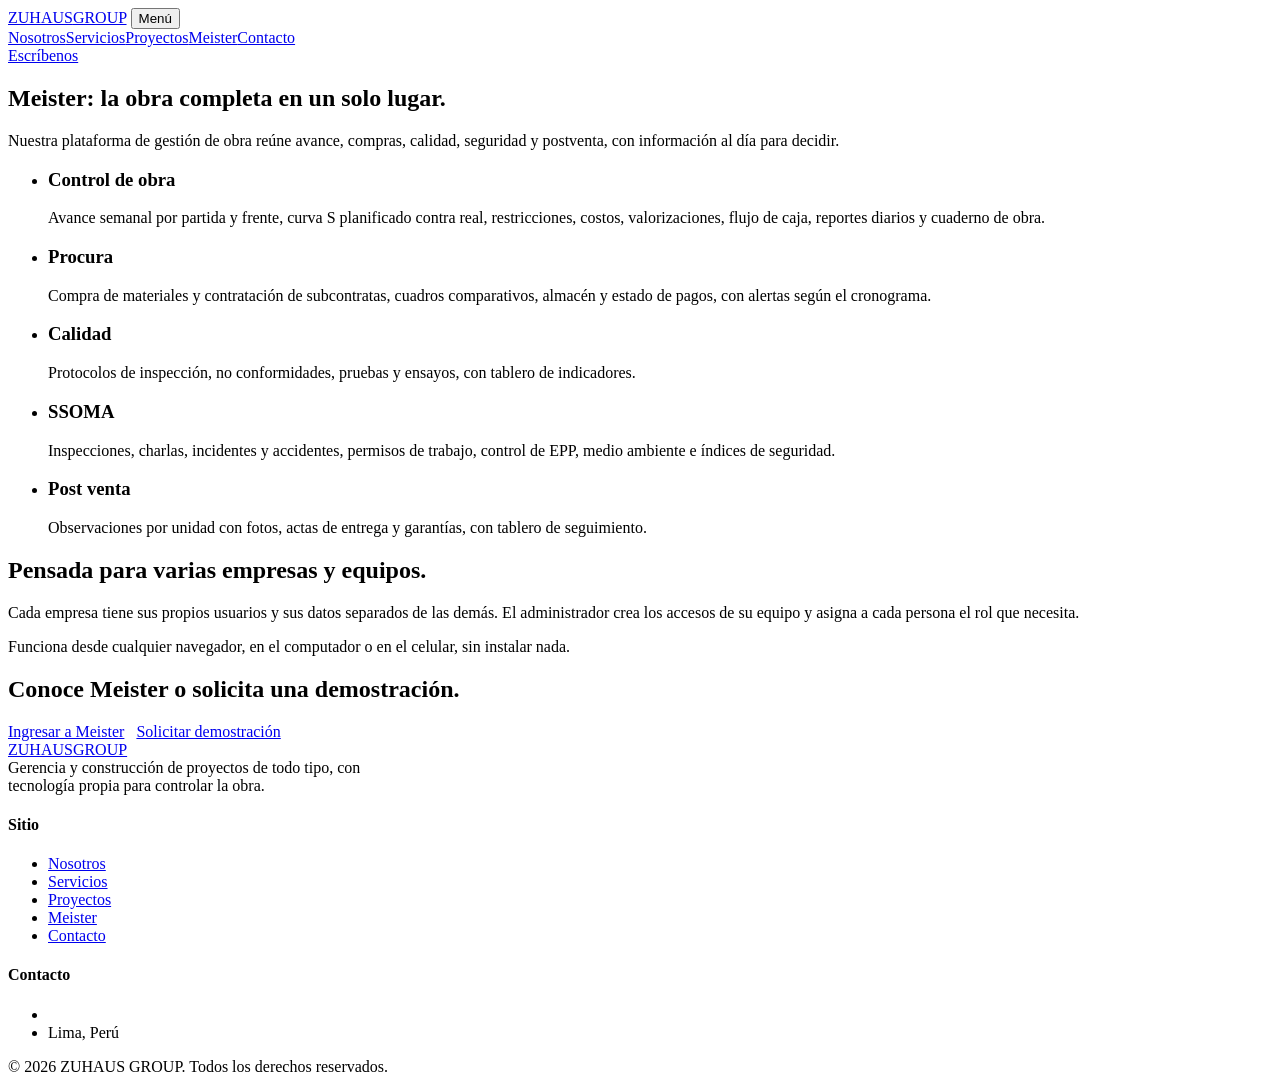
==== meister.html @ 647b86e7 "Add files via upload" ====
<!doctype html>
<html lang="es">
<head>
<meta charset="UTF-8">
<meta name="viewport" content="width=device-width, initial-scale=1">
<title>Meister | ZUHAUS GROUP</title>
<meta name="description" content="Meister: plataforma de gestión de obra con control de obra, procura, calidad, SSOMA y post venta.">
<link rel="preconnect" href="https://fonts.googleapis.com">
<link rel="preconnect" href="https://fonts.gstatic.com" crossorigin>
<link href="https://fonts.googleapis.com/css2?family=Archivo:wdth,wght@62..125,100..900&family=Source+Serif+4:opsz,wght@8..60,400;8..60,600&display=swap" rel="stylesheet">
<link rel="stylesheet" href="css/site.css">
</head>
<body>
<header class="top">
  <div class="wrap">
    <a class="marca" href="index.html">ZUHAUS<span>GROUP</span></a>
    <button class="burger" id="burger" aria-expanded="false" aria-controls="menu">Menú</button>
    <nav class="menu" id="menu" aria-label="Principal"><a href="nosotros.html">Nosotros</a><a href="servicios.html">Servicios</a><a href="proyectos.html">Proyectos</a><a href="meister.html" aria-current="page">Meister</a><a href="contacto.html">Contacto</a></nav>
    <a class="btn cta" href="contacto.html">Escríbenos</a>
  </div>
</header>
<main>
<section class="pagina-cab"><div class="wrap"><h1>Meister: la obra completa en un solo lugar.</h1><p>Nuestra plataforma de gestión de obra reúne avance, compras, calidad, seguridad y postventa, con información al día para decidir.</p></div></section>
<section><div class="wrap">
  <ul class="modulos">
    <li><h3>Control de obra</h3><p>Avance semanal por partida y frente, curva S planificado contra real, restricciones, costos, valorizaciones, flujo de caja, reportes diarios y cuaderno de obra.</p></li>
    <li><h3>Procura</h3><p>Compra de materiales y contratación de subcontratas, cuadros comparativos, almacén y estado de pagos, con alertas según el cronograma.</p></li>
    <li><h3>Calidad</h3><p>Protocolos de inspección, no conformidades, pruebas y ensayos, con tablero de indicadores.</p></li>
    <li><h3>SSOMA</h3><p>Inspecciones, charlas, incidentes y accidentes, permisos de trabajo, control de EPP, medio ambiente e índices de seguridad.</p></li>
    <li><h3>Post venta</h3><p>Observaciones por unidad con fotos, actas de entrega y garantías, con tablero de seguimiento.</p></li>
  </ul>
</div></section>
<section class="tipos"><div class="wrap">
  <div><h2>Pensada para varias empresas y equipos.</h2></div>
  <div><p>Cada empresa tiene sus propios usuarios y sus datos separados de las demás. El administrador crea los accesos de su equipo y asigna a cada persona el rol que necesita.</p>
  <p>Funciona desde cualquier navegador, en el computador o en el celular, sin instalar nada.</p></div>
</div></section>
<section class="cta-final"><div class="wrap"><h2>Conoce Meister o solicita una demostración.</h2>
  <div style="display:flex;gap:12px;flex-wrap:wrap"><a class="btn" href="https://meister.zuhaus.pe">Ingresar a Meister</a><a class="btn" href="contacto.html?servicio=Meister">Solicitar demostración</a></div></div></section>
</main>
<a class="wa" id="wa" href="#" hidden>WhatsApp</a>
<footer class="pie">
  <div class="wrap">
    <div class="cols">
      <div><a class="marca" href="index.html">ZUHAUS<span>GROUP</span></a><p style="margin:0;max-width:26em">Gerencia y construcción de proyectos de todo tipo, con tecnología propia para controlar la obra.</p></div>
      <div><h4>Sitio</h4><ul><li><a href="nosotros.html">Nosotros</a></li><li><a href="servicios.html">Servicios</a></li><li><a href="proyectos.html">Proyectos</a></li><li><a href="meister.html">Meister</a></li><li><a href="contacto.html">Contacto</a></li></ul></div>
      <div><h4>Contacto</h4><ul><li><a id="pieCorreo" href="#"></a></li><li>Lima, Perú</li></ul></div>
    </div>
    <div class="abajo"><span>© 2026 ZUHAUS GROUP. Todos los derechos reservados.</span></div>
  </div>
</footer>
<script src="js/datos.js"></script>
<script src="js/site.js"></script>
</body>
</html>
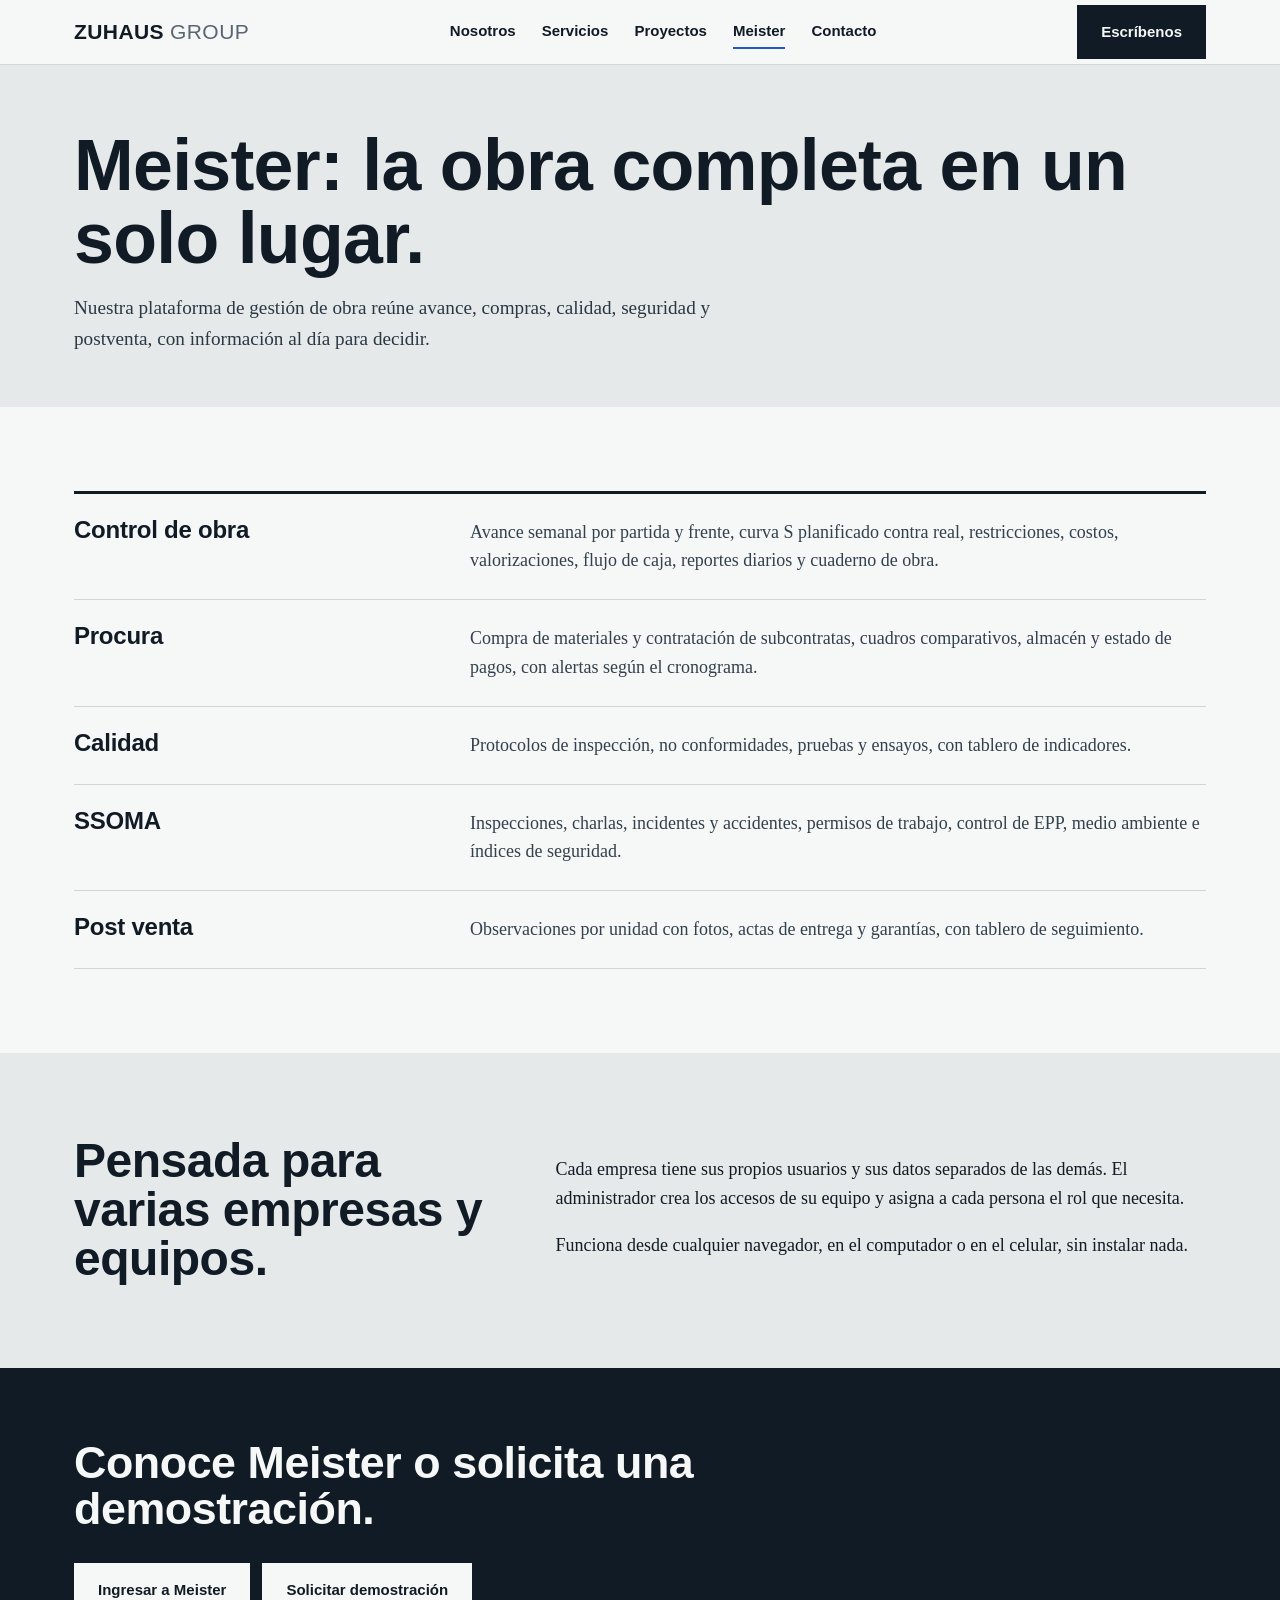
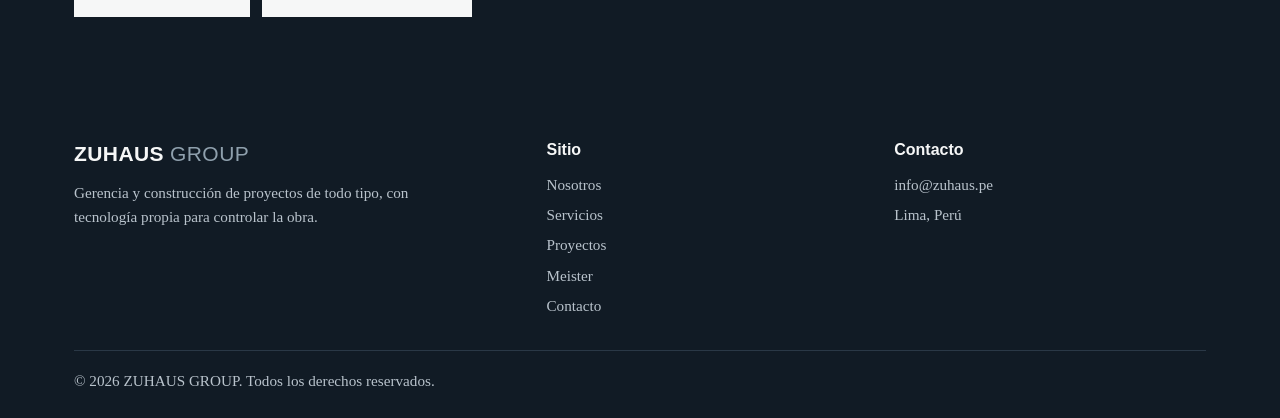
==== commit 0723cb7d: "Add files via upload" ====
--- a/meister.html
+++ b/meister.html
@@ -36,7 +36,7 @@
   <p>Funciona desde cualquier navegador, en el computador o en el celular, sin instalar nada.</p></div>
 </div></section>
 <section class="cta-final"><div class="wrap"><h2>Conoce Meister o solicita una demostración.</h2>
-  <div style="display:flex;gap:12px;flex-wrap:wrap"><a class="btn" href="https://meister.zuhaus.pe">Ingresar a Meister</a><a class="btn" href="contacto.html?servicio=Meister">Solicitar demostración</a></div></div></section>
+  <div style="display:flex;gap:12px;flex-wrap:wrap"><a class="btn" href="#" data-app>Ingresar a Meister</a><a class="btn" href="contacto.html?servicio=Meister">Solicitar demostración</a></div></div></section>
 </main>
 <a class="wa" id="wa" href="#" hidden>WhatsApp</a>
 <footer class="pie">
--- a/css/site.css
+++ b/css/site.css
@@ -0,0 +1,191 @@
+:root{
+  --concreto:#E6E9EA; --papel:#F6F7F7; --tinta:#111B25; --acero:#5A6672; --cobalto:#2457C5; --seguridad:#F0C419;
+  --display:"Archivo","Arial Narrow",Arial,sans-serif; --texto:"Source Serif 4",Georgia,serif;
+}
+*{box-sizing:border-box}
+html{scroll-behavior:smooth}
+body{margin:0;background:var(--papel);color:var(--tinta);font-family:var(--texto);font-size:18px;line-height:1.6}
+a{color:inherit}
+:focus-visible{outline:3px solid var(--cobalto);outline-offset:3px}
+.wrap{max-width:1180px;margin:0 auto;padding:0 24px}
+h1,h2,h3{font-family:var(--display);font-variation-settings:"wdth" 118;font-weight:800;line-height:1.02;letter-spacing:-.01em;margin:0}
+
+/* cabecera */
+header.top{position:sticky;top:0;z-index:20;background:rgba(246,247,247,.94);backdrop-filter:blur(6px);border-bottom:1px solid #d3d8da}
+header.top .wrap{display:flex;align-items:center;justify-content:space-between;height:64px;gap:20px}
+.marca{font-family:var(--display);font-variation-settings:"wdth" 125;font-weight:900;font-size:21px;letter-spacing:.02em;text-decoration:none}
+.marca span{font-weight:500;color:var(--acero);margin-left:6px}
+nav.menu{display:flex;gap:26px;font-family:var(--display);font-size:15px;font-weight:600}
+nav.menu a{text-decoration:none;padding:4px 0;border-bottom:2px solid transparent}
+nav.menu a:hover{border-color:var(--cobalto)}
+.btn{display:inline-block;font-family:var(--display);font-weight:700;font-size:15px;padding:13px 22px;text-decoration:none;border:2px solid var(--tinta);background:var(--tinta);color:var(--papel);transition:background .15s,color .15s}
+.btn:hover{background:var(--cobalto);border-color:var(--cobalto)}
+.btn.claro{background:transparent;color:var(--tinta)}
+.btn.claro:hover{background:var(--tinta);color:var(--papel);border-color:var(--tinta)}
+
+/* portada */
+.hero{padding:56px 0 40px;overflow:hidden}
+.hero .wrap{display:grid;grid-template-columns:1.15fr .85fr;gap:40px;align-items:end}
+.hero h1{font-size:clamp(2.5rem,6.2vw,5.4rem);margin-bottom:26px}
+.hero p.lead{max-width:34em;font-size:1.2rem;color:#2b3844;margin:0 0 30px}
+.hero .acciones{display:flex;gap:12px;flex-wrap:wrap}
+.obra{width:100%;max-width:470px;justify-self:end;display:block}
+.obra .l{fill:none;stroke:var(--tinta);stroke-width:2.2;stroke-linecap:square}
+.obra .g{stroke-width:4}
+.obra .c{stroke:var(--cobalto)}
+.obra .f{stroke:#9aa5ad;stroke-width:1.2;stroke-dasharray:4 5}
+.obra text{font-family:var(--display);font-size:11px;fill:var(--acero);font-weight:600}
+.obra .eje{fill:var(--papel);stroke:var(--tinta);stroke-width:1.5}
+.obra .eje+text{fill:var(--tinta);font-size:12px;font-weight:800;text-anchor:middle}
+.obra .carga{fill:var(--seguridad);stroke:var(--tinta);stroke-width:2}
+@media (prefers-reduced-motion:no-preference){
+  .obra .d{stroke-dasharray:1;stroke-dashoffset:1;animation:trazo .9s cubic-bezier(.4,.1,.2,1) forwards;animation-delay:calc(var(--i)*.28s)}
+  .obra .carga,.obra .gancho{opacity:0;animation:aparece .5s ease forwards;animation-delay:3.1s}
+}
+@keyframes trazo{to{stroke-dashoffset:0}}
+@keyframes aparece{to{opacity:1}}
+
+/* servicios */
+section{padding:84px 0}
+.sec-titulo{font-size:clamp(2rem,4.4vw,3.4rem);max-width:15em;margin-bottom:44px}
+.dos{display:grid;grid-template-columns:1.1fr .9fr;align-items:stretch}
+.panel{padding:44px 42px}
+.panel.oscuro{background:var(--tinta);color:var(--papel)}
+.panel.claro{background:var(--concreto)}
+.panel h3{font-size:2rem;margin-bottom:12px}
+.panel p{margin:0 0 20px;max-width:30em}
+.panel.oscuro p{color:#c9d1d8}
+.panel ul{list-style:none;margin:0;padding:0}
+.panel li{padding:11px 0;border-top:1px solid rgba(127,140,150,.45)}
+.panel li strong{font-family:var(--display);font-weight:700;font-size:1rem}
+.panel.oscuro li{color:#dde3e8}
+.otros{margin-top:26px;font-size:1rem;color:var(--acero);max-width:52em}
+
+/* tipos */
+.tipos{background:var(--concreto)}
+.tipos .wrap{display:grid;grid-template-columns:.8fr 1.2fr;gap:48px;align-items:start}
+.tipos h2{font-size:clamp(2rem,4vw,3rem)}
+.tipos ul{list-style:none;margin:0;padding:0}
+.tipos li{font-family:var(--display);font-variation-settings:"wdth" 108;font-weight:700;font-size:clamp(1.5rem,3.2vw,2.5rem);line-height:1.25;padding:6px 0;border-bottom:1px solid #c3cacd}
+.tipos li:last-child{border-bottom:0}
+.tipos li small{font-family:var(--texto);font-weight:400;font-size:1rem;color:var(--acero);margin-left:12px}
+
+/* proceso */
+.pasos{display:grid;grid-template-columns:repeat(4,1fr);gap:0;border-top:3px solid var(--tinta);counter-reset:p}
+.paso{padding:24px 22px 8px 0}
+.paso+.paso{padding-left:22px;border-left:1px solid #cfd5d8}
+.paso b{display:block;font-family:var(--display);font-variation-settings:"wdth" 125;font-weight:900;font-size:2.4rem;color:var(--cobalto);line-height:1;margin-bottom:12px}
+.paso h3{font-size:1.2rem;margin-bottom:8px;font-variation-settings:"wdth" 105}
+.paso p{margin:0;font-size:1rem;color:#33414d}
+
+/* meister */
+.meister{background:var(--cobalto);color:#fff}
+.meister .wrap{display:grid;grid-template-columns:1.1fr .9fr;gap:48px;align-items:center}
+.meister h2{font-size:clamp(2rem,4.2vw,3.2rem);margin-bottom:18px}
+.meister p{margin:0 0 26px;max-width:32em;color:#e3ebfb}
+.meister .btn{background:#fff;color:var(--tinta);border-color:#fff}
+.meister .btn:hover{background:var(--seguridad);border-color:var(--seguridad)}
+.meister ul{list-style:none;margin:0;padding:0;border-top:1px solid rgba(255,255,255,.4)}
+.meister li{padding:13px 0;border-bottom:1px solid rgba(255,255,255,.4);font-family:var(--display);font-weight:700;font-size:1.1rem;display:flex;justify-content:space-between;gap:16px}
+.meister li span{font-family:var(--texto);font-weight:400;font-size:.95rem;color:#d3e0fa;text-align:right}
+
+/* contacto */
+.contacto .wrap{display:grid;grid-template-columns:1fr 1fr;gap:48px}
+.contacto h2{font-size:clamp(2rem,4.6vw,3.6rem)}
+.datos{display:grid;gap:18px;align-content:start;font-size:1.1rem}
+.datos div{border-top:1px solid #c3cacd;padding-top:12px}
+.datos span{display:block;font-family:var(--display);font-weight:600;font-size:.9rem;color:var(--acero)}
+.datos a{font-family:var(--display);font-weight:700;font-size:1.25rem;text-decoration:none;border-bottom:2px solid var(--cobalto)}
+footer{background:var(--tinta);color:#b9c3cc;padding:26px 0;font-size:.9rem}
+footer .wrap{display:flex;justify-content:space-between;gap:16px;flex-wrap:wrap}
+
+
+/* compromisos */
+.compromisos{padding:8px 0 64px}
+.compromisos .wrap{display:grid;grid-template-columns:repeat(3,1fr);gap:0;border-top:3px solid var(--tinta)}
+.compromisos div{padding:22px 24px 0 0}
+.compromisos div+div{padding-left:24px;border-left:1px solid #cfd5d8}
+.compromisos h3{font-size:1.25rem;font-variation-settings:"wdth" 108;margin-bottom:8px}
+.compromisos p{margin:0;font-size:1rem;color:#33414d}
+/* cifras */
+.cifras{background:var(--tinta);color:var(--papel);padding:44px 0}
+.cifras .wrap{display:flex;flex-wrap:wrap;gap:28px 64px}
+.cifras b{display:block;font-family:var(--display);font-variation-settings:"wdth" 120;font-weight:900;font-size:clamp(2.2rem,4.5vw,3.4rem);line-height:1}
+.cifras span{font-size:.95rem;color:#b9c3cc}
+/* fichas de proyecto */
+.fichas-wrap{margin-top:56px}
+.filtros{display:flex;flex-wrap:wrap;gap:8px;margin-bottom:22px}
+.filtros button{font-family:var(--display);font-weight:600;font-size:14px;padding:8px 14px;border:1.5px solid var(--tinta);background:transparent;color:var(--tinta);cursor:pointer}
+.filtros button[aria-pressed="true"]{background:var(--tinta);color:var(--papel)}
+.fichas{display:grid;grid-template-columns:repeat(auto-fill,minmax(300px,1fr));gap:22px}
+.ficha{background:var(--papel);border-top:3px solid var(--tinta);padding:18px 18px 20px}
+.ficha h3{font-size:1.25rem;font-variation-settings:"wdth" 108;margin-bottom:6px}
+.ficha .sector{font-family:var(--display);font-size:.85rem;font-weight:700;color:var(--cobalto);margin-bottom:10px}
+.ficha dl{margin:0;display:grid;grid-template-columns:auto 1fr;gap:4px 14px;font-size:.95rem}
+.ficha dt{color:var(--acero)} .ficha dd{margin:0}
+/* clientes */
+.clientes{padding:48px 0;border-top:1px solid #d3d8da;border-bottom:1px solid #d3d8da}
+.clientes h2{font-size:1.4rem;margin-bottom:20px}
+.clientes ul{list-style:none;margin:0;padding:0;display:flex;flex-wrap:wrap;gap:12px 36px;font-family:var(--display);font-weight:700;font-size:1.15rem;color:#33414d}
+/* nosotros */
+.nosotros .wrap{display:grid;grid-template-columns:1fr 1fr;gap:56px;align-items:start}
+.nosotros h2{font-size:clamp(2rem,4vw,3rem)}
+.nosotros p{margin:0 0 18px;max-width:34em}
+.valores{list-style:none;margin:28px 0 0;padding:0}
+.valores li{padding:14px 0;border-top:1px solid #c3cacd}
+.valores strong{font-family:var(--display);font-weight:700}
+/* formulario */
+.form{display:grid;gap:14px}
+.form label{display:block;font-family:var(--display);font-weight:600;font-size:.9rem;color:var(--acero);margin-bottom:4px}
+.form input,.form select,.form textarea{width:100%;font:inherit;font-size:1rem;padding:11px 12px;border:1.5px solid #aeb7bd;background:#fff;color:var(--tinta);border-radius:0}
+.form textarea{min-height:110px;resize:vertical}
+.form .fila{display:grid;grid-template-columns:1fr 1fr;gap:14px}
+.form button{justify-self:start;cursor:pointer}
+.wa{position:fixed;right:18px;bottom:18px;z-index:30;background:#1f9d55;color:#fff;font-family:var(--display);font-weight:700;padding:13px 18px;text-decoration:none;box-shadow:0 4px 14px rgba(0,0,0,.25)}
+.wa[hidden]{display:none}
+@media (max-width:900px){.compromisos .wrap,.nosotros .wrap{grid-template-columns:1fr}.compromisos div+div{padding-left:0;border-left:0;border-top:1px solid #cfd5d8;margin-top:18px}.form .fila{grid-template-columns:1fr}}
+@media (max-width:900px){
+  .hero .wrap,.dos,.tipos .wrap,.meister .wrap,.contacto .wrap{grid-template-columns:1fr}
+  .obra{justify-self:center;max-width:380px}
+  .pasos{grid-template-columns:1fr 1fr}
+  .paso:nth-child(3){padding-left:0;border-left:0}
+  .panel{padding:32px 24px}
+  section{padding:60px 0}
+}
+@media (max-width:520px){ .pasos{grid-template-columns:1fr} .paso+.paso{padding-left:0;border-left:0;border-top:1px solid #cfd5d8} body{font-size:17px} }
+
+/* ----- sitio de varias páginas ----- */
+nav.menu a[aria-current="page"]{border-color:var(--cobalto)}
+.burger{display:none;font-family:var(--display);font-weight:700;font-size:15px;background:none;border:2px solid var(--tinta);padding:8px 14px;color:var(--tinta);cursor:pointer}
+.pagina-cab{background:var(--concreto);padding:64px 0 52px}
+.pagina-cab h1{font-size:clamp(2.4rem,5.6vw,4.6rem);max-width:15em;margin-bottom:18px}
+.pagina-cab p{max-width:36em;font-size:1.2rem;margin:0;color:#2b3844}
+.cta-final{background:var(--tinta);color:var(--papel);padding:72px 0}
+.cta-final .wrap{display:flex;justify-content:space-between;align-items:center;gap:32px;flex-wrap:wrap}
+.cta-final h2{font-size:clamp(1.8rem,3.6vw,2.8rem);max-width:16em}
+.cta-final .btn{background:var(--papel);color:var(--tinta);border-color:var(--papel)}
+.cta-final .btn:hover{background:var(--seguridad);border-color:var(--seguridad)}
+.resumen{display:grid;grid-template-columns:1fr 1fr;gap:0}
+.resumen a.mas{display:inline-block;margin-top:18px;font-family:var(--display);font-weight:700;border-bottom:2px solid var(--cobalto);text-decoration:none}
+.panel.oscuro a.mas{border-color:var(--seguridad)}
+.modulos{list-style:none;margin:0;padding:0;border-top:3px solid var(--tinta)}
+.modulos li{display:grid;grid-template-columns:.8fr 1.6fr;gap:28px;padding:24px 0;border-bottom:1px solid #cfd5d8}
+.modulos h3{font-size:1.5rem;font-variation-settings:"wdth" 110}
+.modulos p{margin:0;color:#33414d}
+.pie{background:var(--tinta);color:#b9c3cc;padding:48px 0 24px;font-size:.95rem}
+.pie .wrap{display:block}
+.pie .cols{display:grid;grid-template-columns:1.4fr 1fr 1fr;gap:36px;margin-bottom:32px}
+.pie .marca{color:var(--papel);display:inline-block;margin-bottom:10px}
+.pie .marca span{color:#8fa0ad}
+.pie h4{font-family:var(--display);font-weight:700;color:var(--papel);margin:0 0 10px;font-size:1rem}
+.pie ul{list-style:none;margin:0;padding:0;display:grid;gap:6px}
+.pie a{text-decoration:none} .pie a:hover{color:#fff;text-decoration:underline}
+.pie .abajo{border-top:1px solid #2a3846;padding-top:18px;display:flex;justify-content:space-between;gap:16px;flex-wrap:wrap}
+@media (max-width:900px){
+  .burger{display:block}
+  header.top .cta{display:none}
+  nav.menu{display:none;position:absolute;top:64px;left:0;right:0;flex-direction:column;gap:0;background:var(--papel);border-bottom:1px solid #d3d8da;padding:8px 24px 16px}
+  nav.menu.abierto{display:flex}
+  nav.menu a{padding:12px 0;border-bottom:1px solid #e1e5e7}
+  .resumen,.modulos li,.pie .cols{grid-template-columns:1fr}
+}
